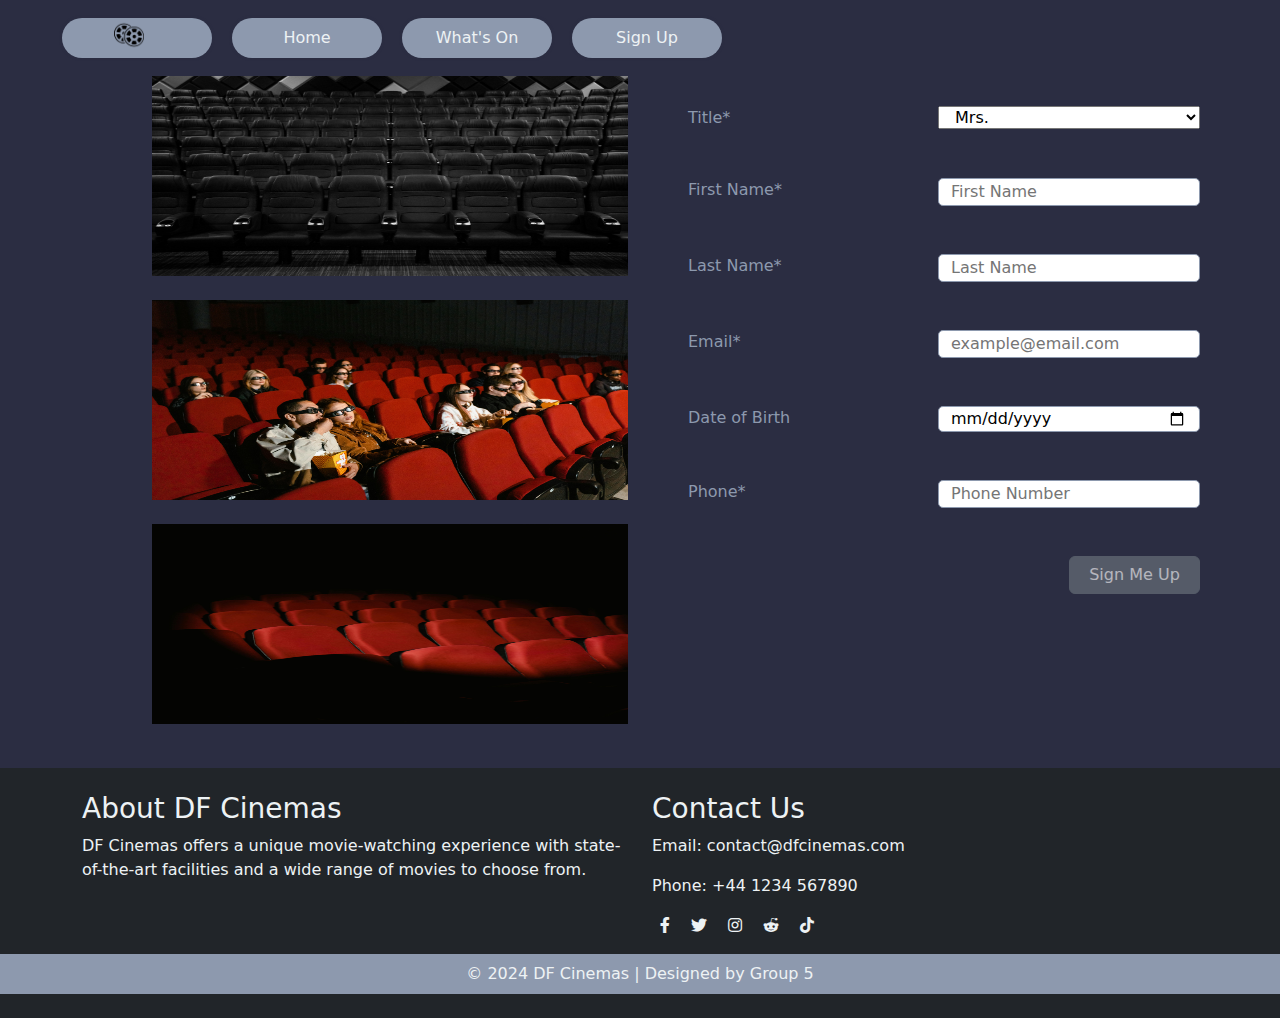
==== signup.html @ d95d2040 "Merge branch 'main' of https://github.com/digital-futures-academy-se-2404-a/web-development-hackatho" ====
<!DOCTYPE html>
<html lang="en">
    <head>
        <meta charset="UTF-8" />
        <meta name="viewport" content="width=device-width, initial-scale=1.0" />
        <title>Sign-Up</title>
        <link href="https://cdn.jsdelivr.net/npm/bootstrap@5.3.3/dist/css/bootstrap.min.css" rel="stylesheet"
          integrity="sha384-QWTKZyjpPEjISv5WaRU9OFeRpok6YctnYmDr5pNlyT2bRjXh0JMhjY6hW+ALEwIH" crossorigin="anonymous" />
        <script src="https://cdn.jsdelivr.net/npm/bootstrap@5.3.3/dist/js/bootstrap.bundle.min.js"
          integrity="sha384-YvpcrYf0tY3lHB60NNkmXc5s9fDVZLESaAA55NDzOxhy9GkcIdslK1eN7N6jIeHz" crossorigin="anonymous"></script>
        <link rel="stylesheet" href="https://cdnjs.cloudflare.com/ajax/libs/font-awesome/5.15.4/css/all.min.css">
        <link href="https://stackpath.bootstrapcdn.com/bootstrap/5.3.3/css/bootstrap.min.css" rel="stylesheet">
        <script src="https://cdnjs.cloudflare.com/ajax/libs/popper.js/2.11.6/umd/popper.min.js"></script>
        <script src="https://stackpath.bootstrapcdn.com/bootstrap/5.3.3/js/bootstrap.min.js"></script>
        <link rel="stylesheet" href="styles.css">
        <link href="./whatson.css" rel="stylesheet" />
        <link href="./whatson_queries.css" rel="stylesheet" />
        <link rel="stylesheet" href="./styles.css">
        <link rel="stylesheet" href="./style.css">
        <script defer src="form-validator.js"></script>
    </head>
    <body>
        <header class="sticky-navbar">
            <div class="container-fluid">
          <nav class="navbar navbar-expand-sm">
            <ul class="navbar-nav">
              <li class="nav-item"><a class="navbar-brand" href ="index.html">
                  <img src="images/logo.png" width="30" height="30" alt="logo">
                </a></li>
              <li class="nav-item"><a class="nav-link" href="index.html">Home</a></li>
              <li class="nav-item"><a class="nav-link" href="whatson.html">What's On</a></li>
              <li class="nav-item"><a class="nav-link" href="signup.html">Sign Up</a></li>
            </ul>
          </nav>
        </div>
      </header>
  <body>

            <div class="row justify-content-center">
                <div class="col-6 d-none d-lg-block" align="right">
                    <div class="row mb-4 image-holder ratio">
                        <img class="mx-auto d-block" src="./images/sign-up-placeholders/img1.jpg"/>
                    </div>
                    <div class="row mb-4 image-holder ratio">
                        <img class="mx-auto d-block" src="./images/sign-up-placeholders/img2.jpg"/>
                    </div>
                    <div class="row mb-4 image-holder ratio">
                        <img class="mx-auto d-block" src="./images/sign-up-placeholders/img3.jpg"/>
                    </div>
                </div>
            
                <div class="col-12 col-lg-6 px-5">
                    <form id="sign-up-form" class="mx-auto mx-lg-0" novalidate>  
                        <div class="title-selector row">
                            <label for="title" class="col-6">Title*</label>
                            <select name="title" id="title" class="col-6">
                                <option value="Mrs.">Mrs.</option>
                                <option value="Ms.">Ms.</option>
                                <option value="Miss">Miss</option>
                            </select>
                        </div>
            
                        <div id="first-name-container" class="form-container my-5 row">
                            <label for="first-name" class="col-6">First Name*</label>
                            <input type="text" name="first-name" id="first-name" class="col-6" placeholder="First Name"/>
                        </div>


                        <div id="last-name-container" class="form-container my-5 row">
                            <label for="last-name" class="col-6">Last Name*</label>
                            <input type="text" name="last-name" id="last-name" class="col-6" placeholder="Last Name"/>
                        </div>

                        <div id="email-container" class="form-container my-5 row">
                            <label for="email" class="col-6">Email*</label>
                            <input type="text" name="email" id="email" class="col-6" placeholder="example@email.com"/>
                        </div>

                        <div id="dob-container" class="form-container my-5 row">
                            <label for="dob" class="col-6">Date of Birth</label>
                            <input type="date" name="dob" id="dob" class="col-6"/>
                        </div>

                        <div id="phone-container" class="form-container my-5 row">
                            <label for="phone" class="col-6">Phone*</label>
                            <input type="text" name="phone" id="phone" class="col-6" placeholder="Phone Number"/>
                        </div>
                        
                        <div class="row justify-content-end">
                            <button class="btn btn-secondary col-3" id="submit"disabled>Sign Me Up</button>
                        </div>
                    </form>
                </div>
            </div>
        </div>
  
        <footer class="bg-dark text-light py-4">
        <div class="container">
            <div class="row">
            <div class="col-md-6 mb-3">
                <h3>About DF Cinemas</h3>
                <p>DF Cinemas offers a unique movie-watching experience with state-of-the-art facilities and a wide
                range of movies to choose from.</p>
            </div>
            <div class="col-md-6 mb-3">
                <h3>Contact Us</h3>
                <p>Email: contact@dfcinemas.com</p>
                <p>Phone: +44 1234 567890</p>
                <div class="socials">
                <a href="#" class="text-light mx-2"><i class="fab fa-facebook-f"></i></a>
                <a href="#" class="text-light mx-2"><i class="fab fa-twitter"></i></a>
                <a href="#" class="text-light mx-2"><i class="fab fa-instagram"></i></a>
                <a href="#" class="text-light mx-2"><i class="fab fa-reddit-alien"></i></a>
                <a href="#" class="text-light mx-2"><i class="fab fa-tiktok"></i></a>
                </div>
            </div>
            </div>
        </div>
        <div class="bg-secondary text-center py-2">
            &copy; 2024 DF Cinemas | Designed by Group 5
        </div>
        </footer> 
    </body>
</html>
---- styles.css ----
:root {
  --color-dark-blue: #2b2d42;
  --color-gray: #8d99ae;
  --color-light-gray: #edf2f4;
  --color-bright-red: #ef233c;
  --color-dark-red: #d90429;
}

* {

  box-sizing: border-box;

}

.sticky-navbar {
  position: sticky;
  top: 0;
  z-index: 1000;
  background-color: #2b2d42;
}

.navbar-nav {
  position: sticky;
  width: 100%;
  max-height: 20%;
  flex-direction: row;
  justify-content: flex-start;
  width: 40%;
  padding: 0px 40px;
}

.nav-item {
  background-color: #8d99ae;
  flex: 1;
  text-align: center;
  padding: 0px;
  margin: 10px;
  min-width: 150px;
  border-radius: 50px;
  box-shadow: 0 0 3px #2b2d42;
}

@media (max-width: 576px) {
  .navbar-nav {
    flex-direction: row;
    justify-content: space-around;
    width: 100%;
  }

  .nav-item {
    flex: 1;
    text-align: center;
    padding: 0px;
    margin: 10px;
    min-width: 100px;
  }
}

.navbar-nav a:link,
.navbar-nav a:visited {
  color: #edf2f4;
}

.navbar-nav a:hover {
  background-color: #ef233c;
  border-radius: 50px;
  font-weight: bold;
  color: #edf2f4;
}

a:link,
a:visited {
  color: #edf2f4;
}

body {
  background-color: var(--color-dark-blue);
}

@media (max-width: 576px) {

  .container,
  .container-fluid {
    padding-left: 2rem;
    padding-right: 2rem;
  }

  .card.mb-3,
  .card.mb-3 * {
    margin-left: 0px;
    margin-right: 0px;
    padding-left: 0px;
    padding-right: 0px;
  }

  .row>[class^='col-'] {
    padding-left: 0px;
    padding-right: 0px;
  }
}

form label {
  color: var(--color-gray);
}

.row {
  display: flex;
  justify-content: space-between;
  align-items: flex-start;
}

form {
  margin-top: 30px !important;
}

/* Custom footer styles */
footer {
  margin-top: 20px;
}

.footer-content .socials a {
  font-size: 24px;
  transition: color 0.3s ease;
}

.footer-content .socials a:hover {
  color: #007bff;
  /* Bootstrap primary color or any color you prefer */
}

.error {
  color: rgb(255, 0, 0);
}

input {
  border-radius: 5px;
  border: 1.5px solid #8d99ae;
}


/* Custom footer styles */
footer {
  margin-top: 20px;
  background: #2B2D42;
  /* Dark Blue for the footer background */
  color: #EDF2F4;
  /* Very Light Blue for the text color */
}

.footer-content .socials a {
  font-size: 24px;
  transition: color 0.3s ease;
  color: #EF233C;
  /* Very Light Blue for the social icons */
}

.footer-content .socials a:hover {
  color: #EF233C;
  /* Red for the social icons on hover */
}

.bg-secondary {
  background: #8D99AE !important;
  /* Light Blue for the secondary background */
}

.text-light {
  color: #EDF2F4 !important;
  /* Very Light Blue for light text */
}

.text-dark {
  color: #2B2D42 !important;
  /* Dark Blue for dark text */
}

.card.mb-3 {
  margin-left: 5rem;
  margin-right: 5rem;
  border: none;
}

.img-fluid.rounded-start {
  height: 200px;
  object-fit: cover;
}

.row.g-0 {
  display: flex;
  flex-direction: row;
  align-items: stretch;
  background-color: var(--color-dark-blue);
}

.card-body {
  border: 5px solid var(--color-dark-red);
  padding: 10px;
  height: 100%;
  background-color: var(--color-light-gray);
}

.img-fluid.rounded-start {
  height: 100%;
  object-fit: cover;
}

.card-body .card-text {
  font-size: calc(1vw + 1vh + .5vmin);
  color: var(--color-dark-gray);
}

.image-holder {
  max-width: 500px;
  --bs-aspect-ratio: 40%;
}

#sign-up-form {
  max-width: 500px;
}
---- whatson.css ----
.grid-img {
  object-fit: cover;
  width: 100%;
  height: 100%;
  max-height: 25em;
}

.parent {
  margin: 0 auto;
  padding-top: 10px;
  display: grid;
  grid-template-columns: repeat(4, 1fr);
  grid-template-rows: repeat(3, 1fr);
  grid-column-gap: 2em;
  grid-row-gap: 1em;
  width: 90%;
}

.div2,
.div3,
.div6,
.div6,
.div7,
.div8 {
  display: flex;
  align-items: center;
  justify-content: center;
}
.div1 {
  grid-column: span 3;
}
.div4 {
  grid-column: span 3;
}
---- whatson_queries.css ----
/**************************/
/* BELOW 750px (Smaller Tablets) */
/**************************/

@media (max-width: 40em) {
  html {
    /* 9px / 16px  */
    font-size: 56.25%;
  }

  .parent {
    grid-template-columns: 1fr;
    grid-template-rows: unset;
  }
  .parent > div {
    grid-area: unset;
  }
}
---- styles.css ----
:root {
  --color-dark-blue: #2b2d42;
  --color-gray: #8d99ae;
  --color-light-gray: #edf2f4;
  --color-bright-red: #ef233c;
  --color-dark-red: #d90429;
}

* {

  box-sizing: border-box;

}

.sticky-navbar {
  position: sticky;
  top: 0;
  z-index: 1000;
  background-color: #2b2d42;
}

.navbar-nav {
  position: sticky;
  width: 100%;
  max-height: 20%;
  flex-direction: row;
  justify-content: flex-start;
  width: 40%;
  padding: 0px 40px;
}

.nav-item {
  background-color: #8d99ae;
  flex: 1;
  text-align: center;
  padding: 0px;
  margin: 10px;
  min-width: 150px;
  border-radius: 50px;
  box-shadow: 0 0 3px #2b2d42;
}

@media (max-width: 576px) {
  .navbar-nav {
    flex-direction: row;
    justify-content: space-around;
    width: 100%;
  }

  .nav-item {
    flex: 1;
    text-align: center;
    padding: 0px;
    margin: 10px;
    min-width: 100px;
  }
}

.navbar-nav a:link,
.navbar-nav a:visited {
  color: #edf2f4;
}

.navbar-nav a:hover {
  background-color: #ef233c;
  border-radius: 50px;
  font-weight: bold;
  color: #edf2f4;
}

a:link,
a:visited {
  color: #edf2f4;
}

body {
  background-color: var(--color-dark-blue);
}

@media (max-width: 576px) {

  .container,
  .container-fluid {
    padding-left: 2rem;
    padding-right: 2rem;
  }

  .card.mb-3,
  .card.mb-3 * {
    margin-left: 0px;
    margin-right: 0px;
    padding-left: 0px;
    padding-right: 0px;
  }

  .row>[class^='col-'] {
    padding-left: 0px;
    padding-right: 0px;
  }
}

form label {
  color: var(--color-gray);
}

.row {
  display: flex;
  justify-content: space-between;
  align-items: flex-start;
}

form {
  margin-top: 30px !important;
}

/* Custom footer styles */
footer {
  margin-top: 20px;
}

.footer-content .socials a {
  font-size: 24px;
  transition: color 0.3s ease;
}

.footer-content .socials a:hover {
  color: #007bff;
  /* Bootstrap primary color or any color you prefer */
}

.error {
  color: rgb(255, 0, 0);
}

input {
  border-radius: 5px;
  border: 1.5px solid #8d99ae;
}


/* Custom footer styles */
footer {
  margin-top: 20px;
  background: #2B2D42;
  /* Dark Blue for the footer background */
  color: #EDF2F4;
  /* Very Light Blue for the text color */
}

.footer-content .socials a {
  font-size: 24px;
  transition: color 0.3s ease;
  color: #EF233C;
  /* Very Light Blue for the social icons */
}

.footer-content .socials a:hover {
  color: #EF233C;
  /* Red for the social icons on hover */
}

.bg-secondary {
  background: #8D99AE !important;
  /* Light Blue for the secondary background */
}

.text-light {
  color: #EDF2F4 !important;
  /* Very Light Blue for light text */
}

.text-dark {
  color: #2B2D42 !important;
  /* Dark Blue for dark text */
}

.card.mb-3 {
  margin-left: 5rem;
  margin-right: 5rem;
  border: none;
}

.img-fluid.rounded-start {
  height: 200px;
  object-fit: cover;
}

.row.g-0 {
  display: flex;
  flex-direction: row;
  align-items: stretch;
  background-color: var(--color-dark-blue);
}

.card-body {
  border: 5px solid var(--color-dark-red);
  padding: 10px;
  height: 100%;
  background-color: var(--color-light-gray);
}

.img-fluid.rounded-start {
  height: 100%;
  object-fit: cover;
}

.card-body .card-text {
  font-size: calc(1vw + 1vh + .5vmin);
  color: var(--color-dark-gray);
}

.image-holder {
  max-width: 500px;
  --bs-aspect-ratio: 40%;
}

#sign-up-form {
  max-width: 500px;
}
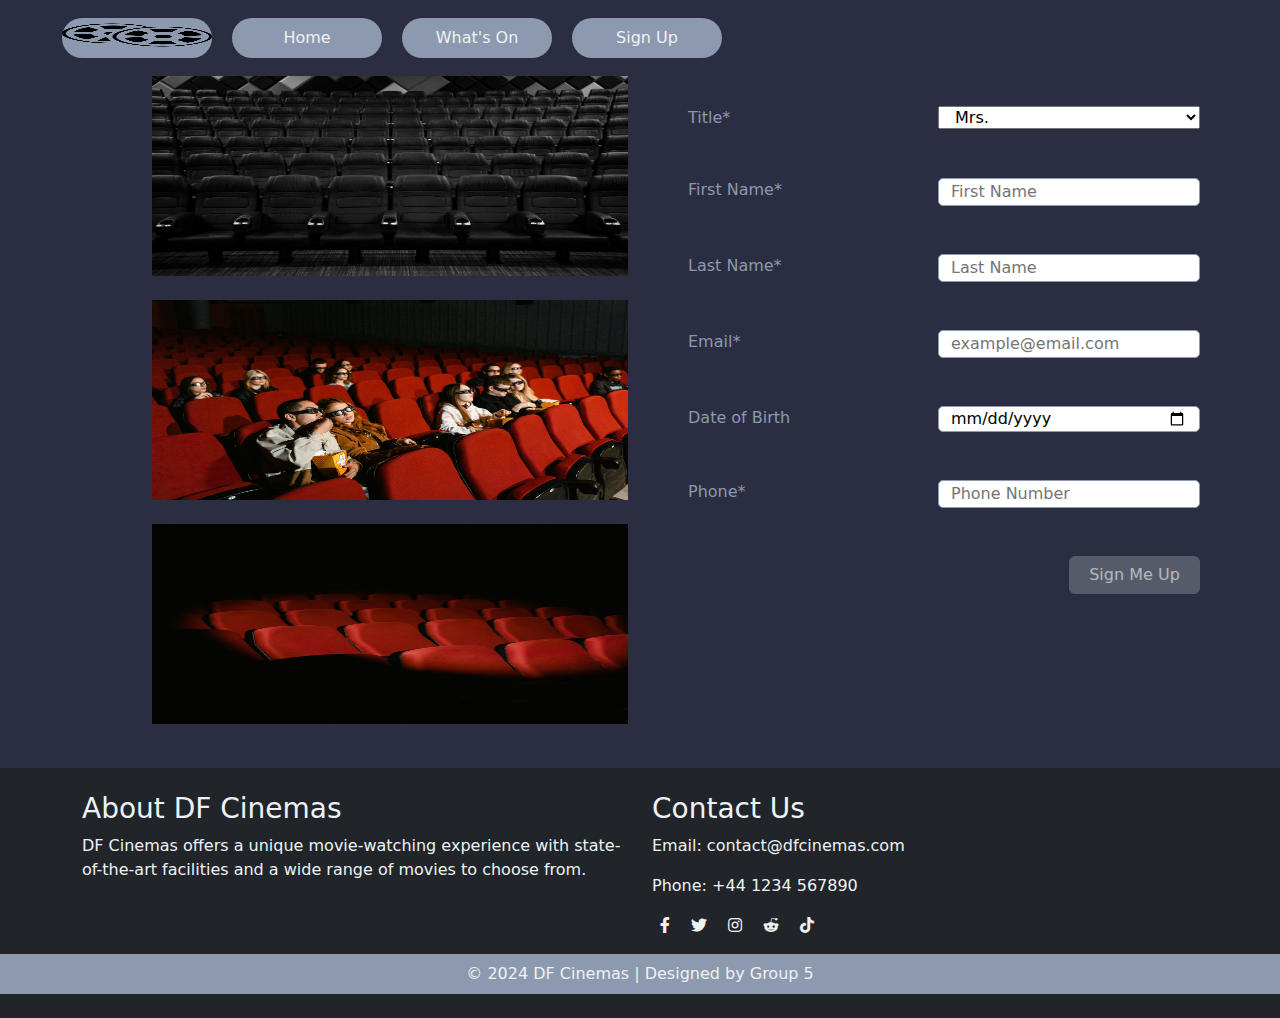
==== commit 90e025d7: "removed bootstrap script" ====
--- a/signup.html
+++ b/signup.html
@@ -4,6 +4,18 @@
         <meta charset="UTF-8" />
         <meta name="viewport" content="width=device-width, initial-scale=1.0" />
         <title>Sign-Up</title>
+        <link
+            href="https://cdn.jsdelivr.net/npm/bootstrap@5.3.3/dist/css/bootstrap.min.css"
+            rel="stylesheet"
+            integrity="sha384-QWTKZyjpPEjISv5WaRU9OFeRpok6YctnYmDr5pNlyT2bRjXh0JMhjY6hW+ALEwIH"
+            crossorigin="anonymous"
+        />
+        <script
+            src="https://cdn.jsdelivr.net/npm/bootstrap@5.3.3/dist/js/bootstrap.bundle.min.js"
+            integrity="sha384-YvpcrYf0tY3lHB60NNkmXc5s9fDVZLESaAA55NDzOxhy9GkcIdslK1eN7N6jIeHz"
+            crossorigin="anonymous"
+        ></script>
+        <link rel="stylesheet" href="styles.css">
         <link href="https://cdn.jsdelivr.net/npm/bootstrap@5.3.3/dist/css/bootstrap.min.css" rel="stylesheet"
           integrity="sha384-QWTKZyjpPEjISv5WaRU9OFeRpok6YctnYmDr5pNlyT2bRjXh0JMhjY6hW+ALEwIH" crossorigin="anonymous" />
         <script src="https://cdn.jsdelivr.net/npm/bootstrap@5.3.3/dist/js/bootstrap.bundle.min.js"
@@ -18,6 +30,18 @@
         <link rel="stylesheet" href="./styles.css">
         <link rel="stylesheet" href="./style.css">
         <script defer src="form-validator.js"></script>
+        <style>
+            img {
+                width: 100%;
+            }
+            .image-holder {
+                max-width: 500px;
+                --bs-aspect-ratio: 40%;
+            }
+            #sign-up-form {
+                max-width: 500px;
+            }
+        </style>
     </head>
     <body>
         <header class="sticky-navbar">
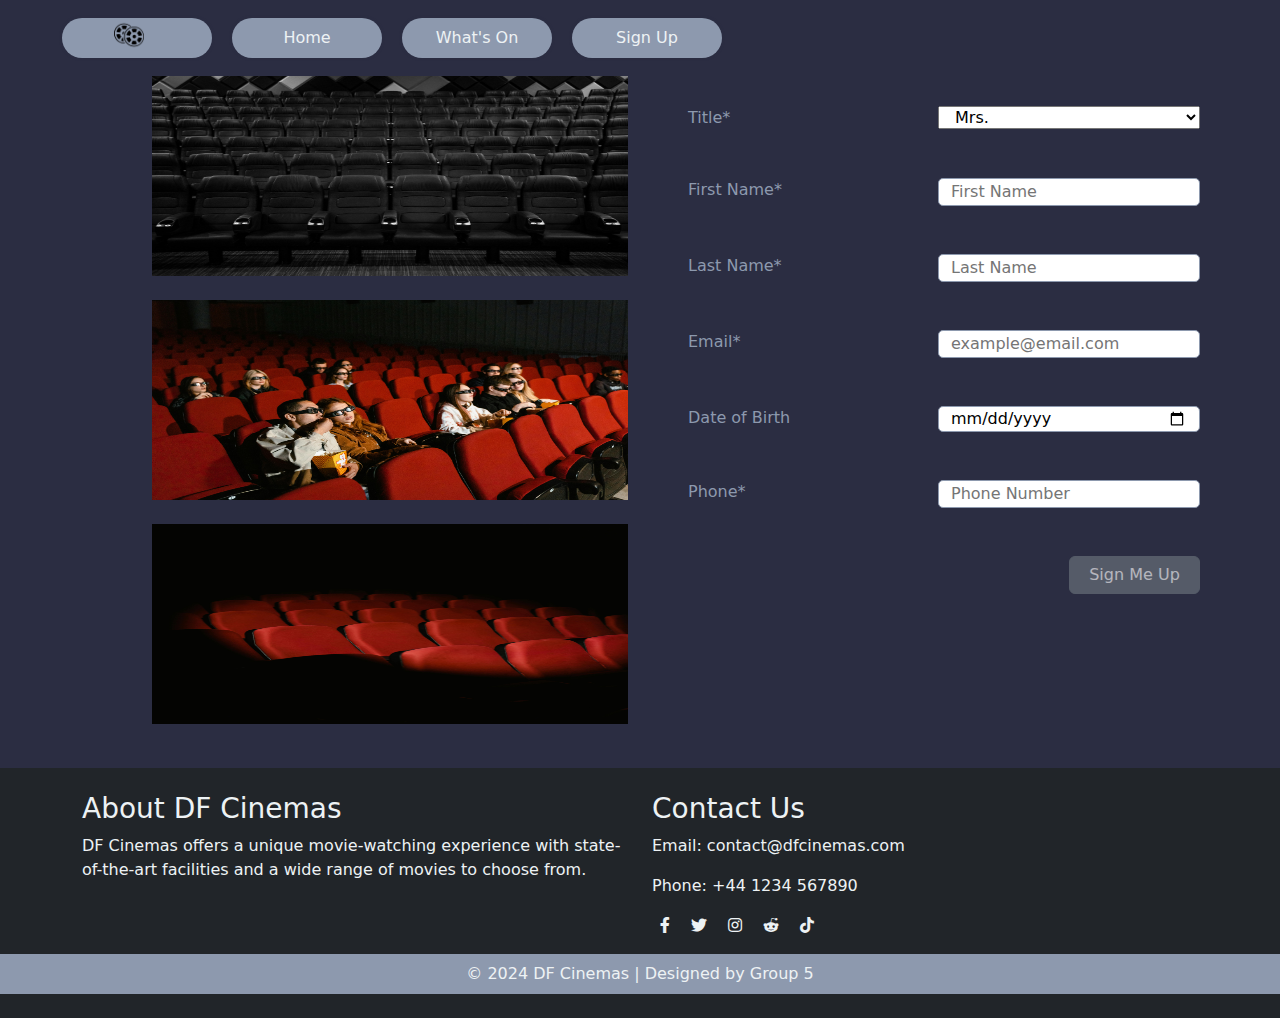
==== commit 5aeb70da: "Merge branch 'main' of https://github.com/digital-futures-academy-se-2404-a/web-development-hackatho" ====
--- a/signup.html
+++ b/signup.html
@@ -30,18 +30,6 @@
         <link rel="stylesheet" href="./styles.css">
         <link rel="stylesheet" href="./style.css">
         <script defer src="form-validator.js"></script>
-        <style>
-            img {
-                width: 100%;
-            }
-            .image-holder {
-                max-width: 500px;
-                --bs-aspect-ratio: 40%;
-            }
-            #sign-up-form {
-                max-width: 500px;
-            }
-        </style>
     </head>
     <body>
         <header class="sticky-navbar">
